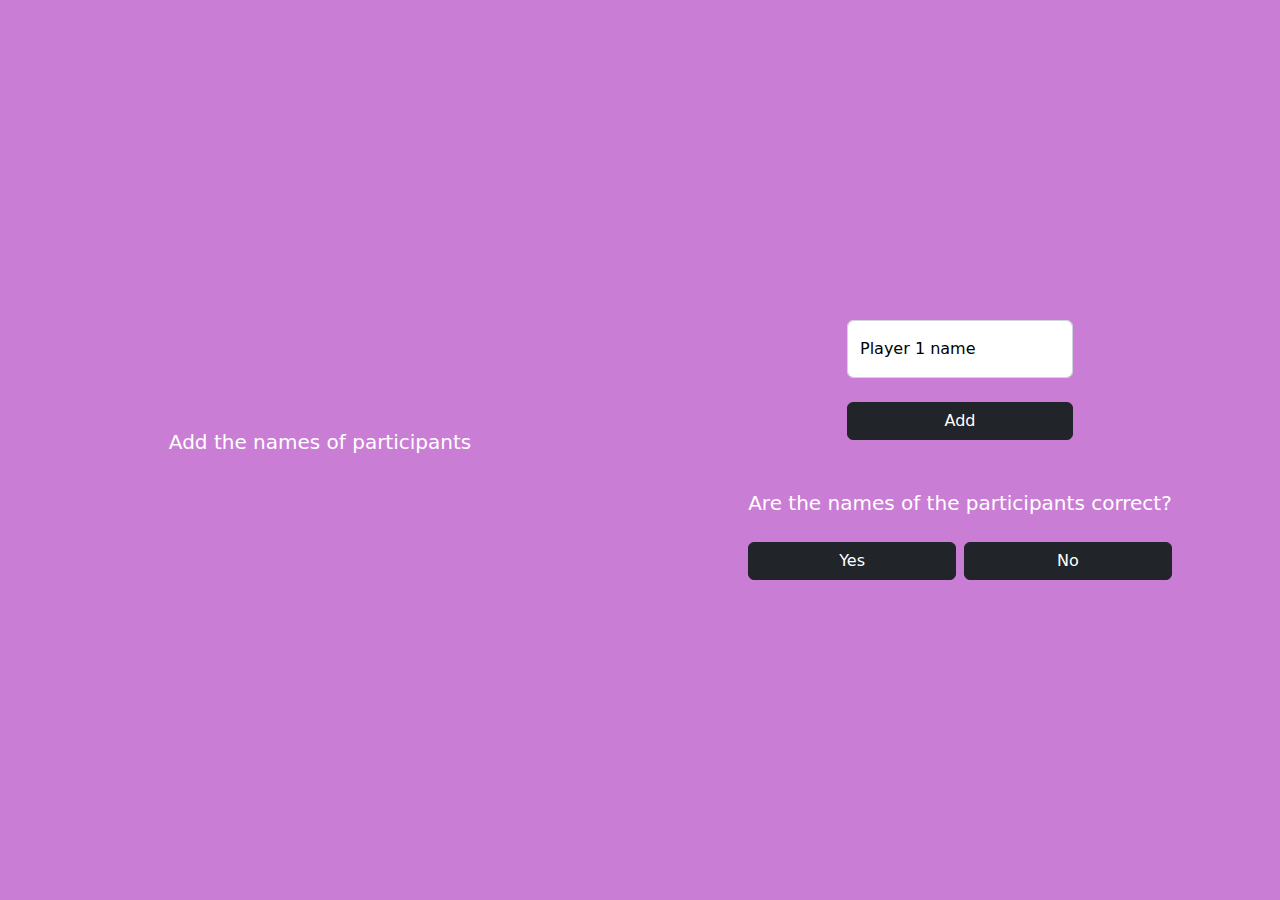
==== game_choose_player.html @ e691b69f "begin game" ====
<!DOCTYPE html>
<html lang="en">
<head>
    <meta charset="UTF-8">
    <meta name="viewport" content="width=device-width, initial-scale=1">
    <title>Metadjioo</title>
    <!--Bootstrap CSS-->
    <link href="css/bs-css/bootstrap.min.css" rel="stylesheet">
    <!--Personnal CSS-->
    <link href="css/style.css" rel="stylesheet">
</head>
<body>
<div id="background-game" class="container-fluid text-white">
    <div class="row vh-100">
        <div class="col-12 col-md-6 d-flex justify-content-center align-items-center flex-column">
            <p class="text-center lead">Add the names of participants</p>
            <ul id="list_participant" class="list-group">
            </ul>
        </div>
        <div class="col-12 col-md-6 d-flex justify-content-center align-items-center flex-column">
            <form id="form_players" class="p-4" onsubmit='submit_name_player();return false'>
                <div class="form-floating">
                    <input type="name" class="form-control" name="nbp" id="nb_players" minlength="1" maxlength="20" placeholder="" value=""">
                    <label class="text-black" for="nb_players" >Player 1 name</label>
                </div>
                <button type="submit" class="btn btn-dark w-100 mt-4">Add</button>
            </form>
            <form id="form_validate_players" class="p-4" onsubmit='submit_name_player();return false'>
                <p class="text-center lead">Are the names of the participants correct?</p>
                <div class="d-flex mt-4">
                    <button type="submit" class="btn btn-dark w-100">Yes</button>
                    <button type="submit" class="ms-2 btn btn-dark w-100">No</button>
                </div>
            </form>
        </div>
    </div>
</div>
<!--Jquery-->
<script src="js/jquery-3.6.0.js"></script>
<!--Bootstrap JS-->
<script src="js/bs-js/bootstrap.min.js"></script>
<!--Personnal JS-->
<script src="js/game_global.js"></script>
<script src="js/game_choose_player.js"></script>
</body>
</html>
---- css/style.css ----
:root{
    --game-color-1: #9DCC66;
    --game-color-2: #CA7DD4;
    --game-color-3: #CC7E66;
    --game-color-4: #C85B81;
    --game-color-5: #90CADA;
    --game-color-6: #8587D6;
    --game-color-7: #94DBA5;
    --game-color-8: #B6CB62;

    /*--game-color-1: black;*/
    /*--game-color-2: black;*/
    /*--game-color-3: black;*/
    /*--game-color-4: black;*/
    /*--game-color-5: black;*/
    /*--game-color-6: black;*/
    /*--game-color-7: black;*/
    /*--game-color-8: black;*/
}


.game-color-1{
    background-color: var(--game-color-1);
}

.game-color-2{
    background-color: var(--game-color-2);
}

.game-color-3{
    background-color: var(--game-color-3);
}

.game-color-4{
    background-color: var(--game-color-4);
}

.game-color-5{
    background-color: var(--game-color-5);
}

.game-color-6{
    background-color: var(--game-color-6);
}

.game-color-7{
    background-color: var(--game-color-7);
}

.game-color-8{
    background-color: var(--game-color-8);
}

html{
    min-width: 100vw;
    min-height: 100vh;
}

body{
    width: 100%;
    height: 100%;
}

.mvh-100{
    min-height: 100vh;
}

#list_button{
    width: 300px;
}

#form_nb_player{
    background-color: rgba(255, 255, 255, 0.15);
    width: 400px;
    border-radius: 10px;
}

#list_participant{
    background-color: rgba(255, 255, 255, 0.15);
    width: 300px;
}
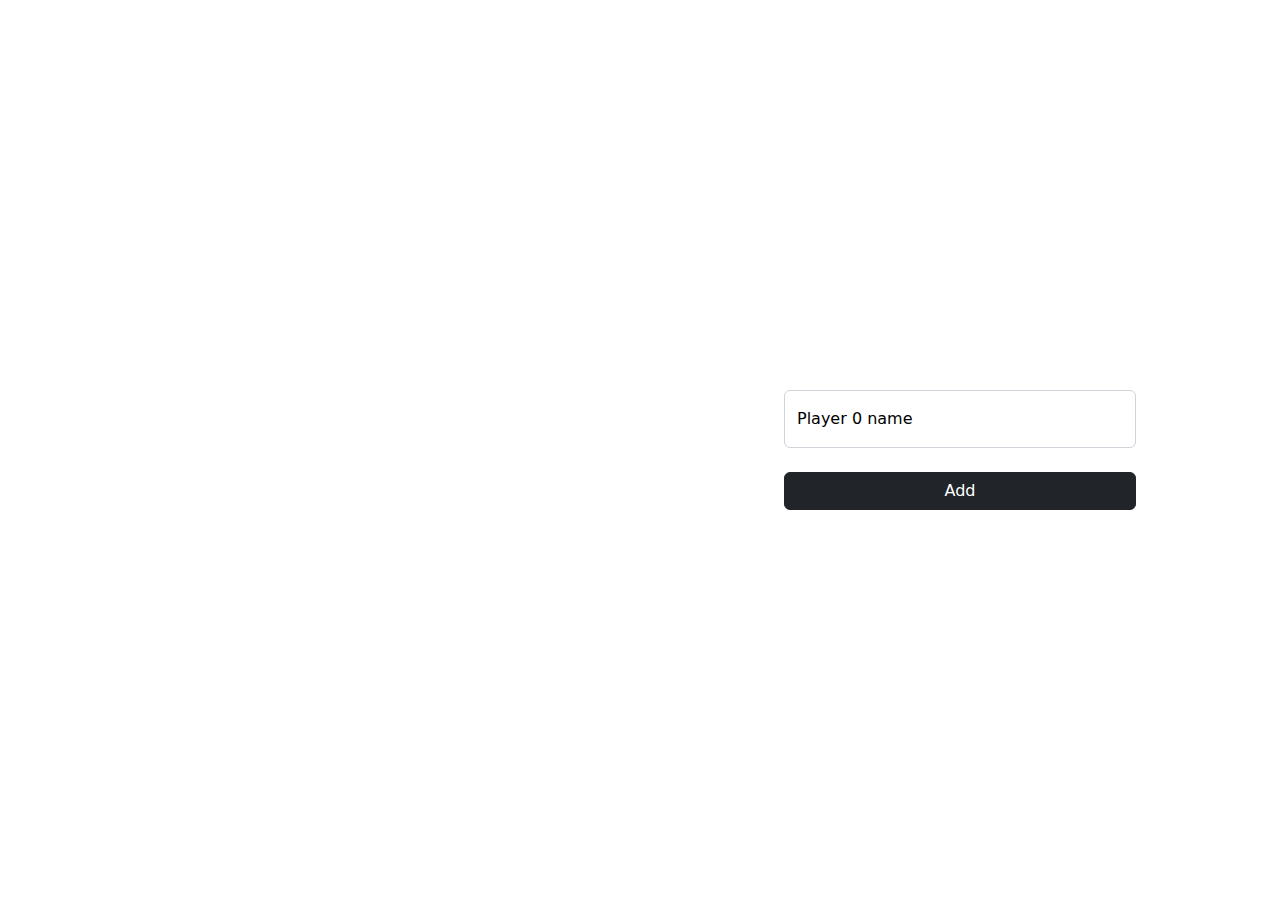
==== commit e194fc4e: "Game sequence done" ====
--- a/game_choose_player.html
+++ b/game_choose_player.html
@@ -10,7 +10,7 @@
     <link href="css/style.css" rel="stylesheet">
 </head>
 <body>
-<div id="background-game" class="container-fluid text-white">
+<div id="background_game" class="container-fluid text-white">
     <div class="row vh-100">
         <div class="col-12 col-md-6 d-flex justify-content-center align-items-center flex-column">
             <p class="text-center lead">Add the names of participants</p>
@@ -18,18 +18,18 @@
             </ul>
         </div>
         <div class="col-12 col-md-6 d-flex justify-content-center align-items-center flex-column">
-            <form id="form_players" class="p-4" onsubmit='submit_name_player();return false'>
+            <form id="form_players" class="p-4 form_white_background" onsubmit='submit_name_player();return false'>
                 <div class="form-floating">
                     <input type="name" class="form-control" name="nbp" id="nb_players" minlength="1" maxlength="20" placeholder="" value=""">
                     <label class="text-black" for="nb_players" >Player 1 name</label>
                 </div>
                 <button type="submit" class="btn btn-dark w-100 mt-4">Add</button>
             </form>
-            <form id="form_validate_players" class="p-4" onsubmit='submit_name_player();return false'>
-                <p class="text-center lead">Are the names of the participants correct?</p>
+            <form id="form_validate_players" class="p-4 form_white_background d-none" onsubmit='submit_players(players_correct);return false'>
+                <p class="text-center lead">Are the names of the participants correct?<br/>Do you want to start the game?</p>
                 <div class="d-flex mt-4">
-                    <button type="submit" class="btn btn-dark w-100">Yes</button>
-                    <button type="submit" class="ms-2 btn btn-dark w-100">No</button>
+                    <button onclick="players_correct = true" name="yes" type="submit" class="btn btn-success w-100">Yes</button>
+                    <button onclick="players_correct = false" name="no" type="submit" class="ms-2 btn btn-danger w-100">No</button>
                 </div>
             </form>
         </div>
--- a/css/style.css
+++ b/css/style.css
@@ -1,13 +1,13 @@
 
 :root{
-    --game-color-1: #9DCC66;
-    --game-color-2: #CA7DD4;
-    --game-color-3: #CC7E66;
-    --game-color-4: #C85B81;
-    --game-color-5: #90CADA;
-    --game-color-6: #8587D6;
-    --game-color-7: #94DBA5;
-    --game-color-8: #B6CB62;
+    --game-color-1: #8cc44f;
+    --game-color-2: #b660c1;
+    --game-color-3: #c36f56;
+    --game-color-4: #b84e73;
+    --game-color-5: #5db7cf;
+    --game-color-6: #6f71c8;
+    --game-color-7: #56b083;
+    --game-color-8: #c1c043;
 
     /*--game-color-1: black;*/
     /*--game-color-2: black;*/
@@ -19,36 +19,55 @@
     /*--game-color-8: black;*/
 }
 
+#background_game{
+    transition: 1s;
+}
 
-.game-color-1{
+div.game-color-1,
+.form-range.game-color-1::-webkit-slider-thumb,
+.form-range.game-color-1::-moz-range-thumb {
     background-color: var(--game-color-1);
 }
 
-.game-color-2{
+div.game-color-2,
+.form-range.game-color-2::-webkit-slider-thumb,
+.form-range.game-color-2::-moz-range-thumb{
     background-color: var(--game-color-2);
 }
 
-.game-color-3{
+div.game-color-3,
+.form-range.game-color-3::-webkit-slider-thumb,
+.form-range.game-color-3::-moz-range-thumb{
     background-color: var(--game-color-3);
 }
 
-.game-color-4{
+div.game-color-4,
+.form-range.game-color-4::-webkit-slider-thumb,
+.form-range.game-color-4::-moz-range-thumb{
     background-color: var(--game-color-4);
 }
 
-.game-color-5{
+div.game-color-5,
+.form-range.game-color-5::-webkit-slider-thumb,
+.form-range.game-color-5::-moz-range-thumb{
     background-color: var(--game-color-5);
 }
 
-.game-color-6{
+div.game-color-6,
+.form-range.game-color-6::-webkit-slider-thumb,
+.form-range.game-color-6::-moz-range-thumb{
     background-color: var(--game-color-6);
 }
 
-.game-color-7{
+div.game-color-7,
+.form-range.game-color-7::-webkit-slider-thumb,
+.form-range.game-color-7::-moz-range-thumb{
     background-color: var(--game-color-7);
 }
 
-.game-color-8{
+div.game-color-8,
+.form-range.game-color-8::-webkit-slider-thumb,
+.form-range.game-color-8::-moz-range-thumb{
     background-color: var(--game-color-8);
 }
 
@@ -70,13 +89,32 @@
     width: 300px;
 }
 
-#form_nb_player{
+.form_white_background{
     background-color: rgba(255, 255, 255, 0.15);
     width: 400px;
+    border-radius: 10px;
+}
+
+#form_choices{
+    background-color: rgba(255, 255, 255, 0.15);
+    width: 100%;
     border-radius: 10px;
 }
 
 #list_participant{
     background-color: rgba(255, 255, 255, 0.15);
     width: 300px;
+}
+
+.range_wine_choice{
+    display: block;
+    background-color: rgba(255, 255, 255, 0.15);
+    border-radius: 15px;
+    box-shadow: -1px 2px 5px 1px rgba(0,0,0,0.05);
+}
+
+#head_range{
+    box-shadow: -1px 2px 5px 1px rgba(0,0,0,0.05);
+    background-color: rgba(33, 37, 41, 0.5);
+    border-radius: 10px;
 }